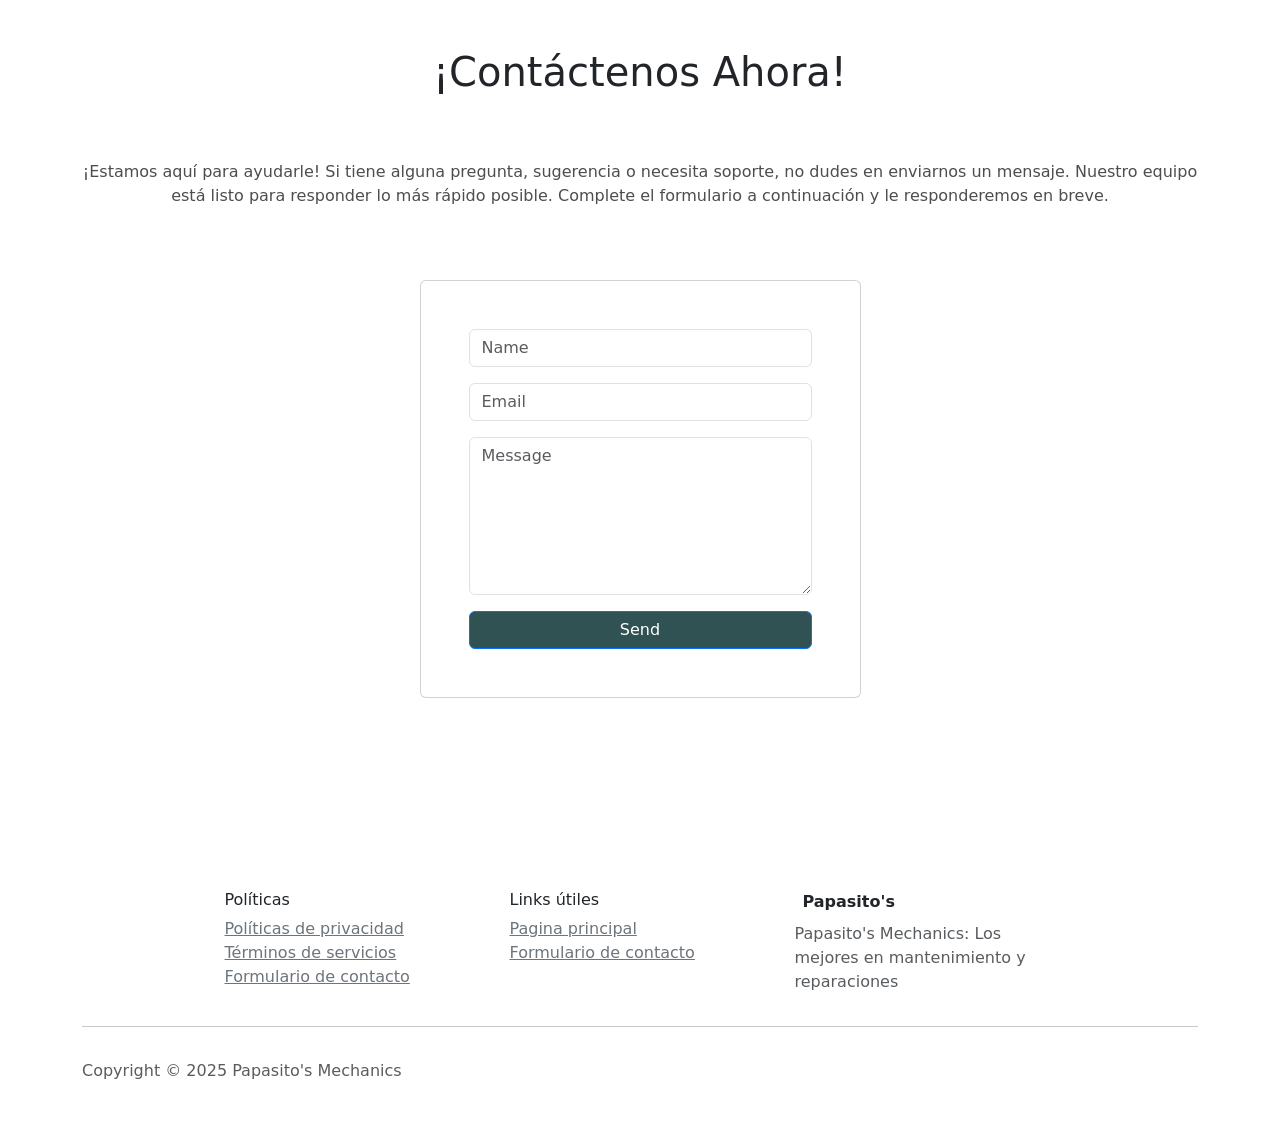
==== paginas/formulario_contacto.html @ 792975da "frontend" ====
<!DOCTYPE html>
<html data-bs-theme="auto" lang="en">
<head>
  <meta charset="utf-8">
  <meta name="viewport" content="width=device-width, initial-scale=1.0, shrink-to-fit=no">
  <title>Formulario de Contacto</title>
  <meta name="description" content="realice su solicitud de servicios aquí!">
  <script>
    !function() {
      const getTheme = () => localStorage.getItem("theme");
      const forcedTheme = document.documentElement.getAttribute("data-bss-forced-theme");
      const getPreferredTheme = () => {
        if (forcedTheme) return forcedTheme;
        const stored = getTheme();
        if (stored) return stored;
        const attr = document.documentElement.getAttribute("data-bs-theme");
        return attr || (window.matchMedia("(prefers-color-scheme: dark)").matches ? "dark" : "light");
      };
      const setTheme = theme => {
        if (theme === "auto" && window.matchMedia("(prefers-color-scheme: dark)").matches) {
          document.documentElement.setAttribute("data-bs-theme", "dark");
        } else {
          document.documentElement.setAttribute("data-bs-theme", theme);
        }
      };
      setTheme(getPreferredTheme());
      const updateSwitcher = (theme, init = false) => {
        const switchers = [].slice.call(document.querySelectorAll(".theme-switcher"));
        if (switchers.length) {
          document.querySelectorAll("[data-bs-theme-value]").forEach(e => {
            e.classList.remove("active");
            e.setAttribute("aria-pressed", "false");
          });
          for (const sw of switchers) {
            const btn = sw.querySelector('[data-bs-theme-value="' + theme + '"]');
            if (btn) {
              btn.classList.add("active");
              btn.setAttribute("aria-pressed", "true");
            }
          }
        }
      };
      window.matchMedia("(prefers-color-scheme: dark)").addEventListener("change", () => {
        const t = getTheme();
        if (t !== "light" && t !== "dark") setTheme(getPreferredTheme());
      });
      window.addEventListener("DOMContentLoaded", () => {
        updateSwitcher(getPreferredTheme());
        document.querySelectorAll("[data-bs-theme-value]").forEach(e => {
          e.addEventListener("click", t => {
            t.preventDefault();
            const val = e.getAttribute("data-bs-theme-value");
            localStorage.setItem("theme", val);
            setTheme(val);
            updateSwitcher(val);
          });
        });
      });
    }();
  </script>
  <link rel="icon" type="image/png" sizes="499x499" href="/PMBackend/frontend/paginas/assets/img/favicon.png?h=9de85300ce36b5b57ce09c45939de319">
  <link rel="icon" type="image/png" sizes="499x499" href="/PMBackend/frontend/paginas/assets/img/favicon.png?h=9de85300ce36b5b57ce09c45939de319" media="(prefers-color-scheme: dark)">
  <link rel="stylesheet" href="https://cdn.jsdelivr.net/npm/bootstrap@5.3.3/dist/css/bootstrap.min.css">
  <link rel="stylesheet" href="/PMBackend/frontend/paginas/assets/css/styles.min.css?h=498d9d766cf55b8adaa45fc5e837e1eb">
</head>
<body>
  <header>
    <h1 style="text-align: center;" class="mt-5">¡Contáctenos Ahora!</h1>
  </header>
  <main>
    <section>
      <div class="py-4 py-xl-5 container" style="text-align: center;">
        <p class="py-2">
          <span style="color: rgba(18, 18, 18, 0.75);">
            ¡Estamos aquí para ayudarle! Si tiene alguna pregunta, sugerencia o necesita soporte, no dudes en enviarnos un mensaje. Nuestro equipo está listo para responder lo más rápido posible. Complete el formulario a continuación y le responderemos en breve.
          </span>
        </p>
        <!-- Start: Contact Form Basic -->
        <section id="link_form" class="position-relative py-4 py-xl-5">
          <div class="container position-relative">
            <div class="row d-flex justify-content-center">
              <div class="col-md-8 col-lg-6 col-xl-5 col-xxl-4">
                <div class="card mb-5">
                  <div class="card-body p-sm-5">
                    <form method="post">
                      <div class="mb-3">
                        <input class="form-control" type="text" id="name-2" name="name" placeholder="Name">
                      </div>
                      <div class="mb-3">
                        <input class="form-control" type="email" id="email-2" name="email" placeholder="Email">
                      </div>
                      <div class="mb-3">
                        <textarea class="form-control" id="message-2" name="message" rows="6" placeholder="Message"></textarea>
                      </div>
                      <div>
                        <button class="btn btn-primary d-block w-100" type="submit" style="background: #305252;">Send</button>
                      </div>
                    </form>
                  </div>
                </div>
              </div>
            </div>
          </div>
        </section>
        <!-- End: Contact Form Basic -->
      </div>
    </section>
  </main>
  <footer>
    <div class="container py-4 py-lg-5">
      <div class="row justify-content-center" style="box-shadow: 0px 0px;">
        <!-- Políticas -->
        <div class="col-sm-4 col-md-3 text-center text-lg-start d-flex flex-column item">
          <h3 class="fs-6">Políticas&nbsp;</h3>
          <ul class="list-unstyled">
            <li><a class="link-secondary" href="/PMBackend/frontend/paginas/politicas_privacidad.html">Políticas de privacidad</a></li>
            <li><a class="link-secondary" id="term_unactive" href="/PMBackend/frontend/paginas/terminos_servicio.html">Términos de servicios</a></li>
            <li><a class="link-secondary" href="/PMBackend/frontend/paginas/formulario_contacto.html">Formulario de contacto</a></li>
          </ul>
        </div>
        <!-- Links útiles -->
        <div class="col-sm-4 col-md-3 text-center text-lg-start d-flex flex-column item" style="border-color: rgb(33, 37, 41);">
          <h3 class="fs-6">Links útiles</h3>
          <ul class="list-unstyled">
            <li><a class="link-secondary" href="/PMBackend/frontend/paginas/index.html">Pagina principal</a></li>
            <li><a class="link-secondary" href="#link_form">Formulario de contacto</a></li>
          </ul>
        </div>
        <!-- Social Icons -->
        <div class="col-lg-3 text-center text-lg-start d-flex flex-column align-items-center order-first align-items-lg-start order-lg-last item social">
          <div class="fw-bold d-flex align-items-center mb-2">
            <span class="bs-icon-sm bs-icon-rounded bs-icon-primary d-flex justify-content-center align-items-center bs-icon me-2" style="--bs-primary: #007443;--bs-primary-rgb: 0,116,67;">
              <!-- SVG icon -->
            </span>
            <span>Papasito's&nbsp;</span>
          </div>
          <p class="text-muted copyright">Papasito's Mechanics: Los mejores en mantenimiento y reparaciones</p>
        </div>
      </div>
      <hr>
      <div class="d-flex justify-content-between align-items-center pt-3">
        <p class="text-muted mb-0">Copyright © 2025 Papasito's Mechanics</p>
        <!-- ...redes sociales... -->
      </div>
    </div>
  </footer>
  <script src="https://cdnjs.cloudflare.com/ajax/libs/jquery/3.7.0/jquery.min.js"></script>
  <script src="https://cdn.jsdelivr.net/npm/bootstrap@5.3.3/dist/js/bootstrap.bundle.min.js"></script>
  <script src="/PMBackend/frontend/paginas/assets/js/script.min.js?h=bfb49eee47f0544059cc5a9c6945ad45"></script>
</body>
</html>
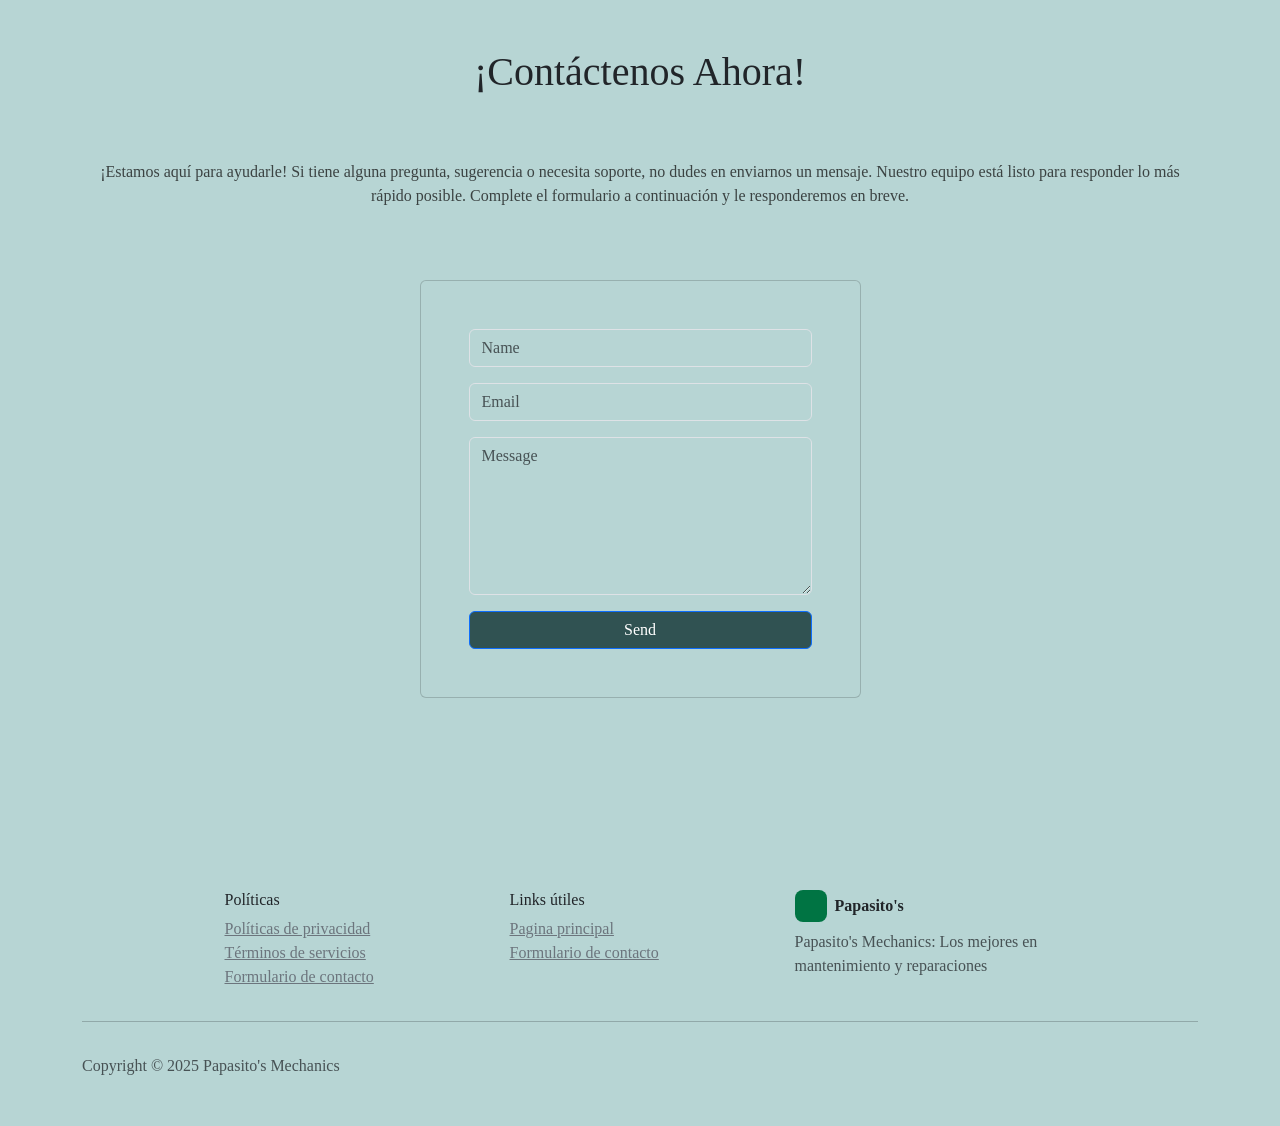
==== commit c0b5740a: "Actualizacion de links (momento de prueba)" ====
--- a/paginas/formulario_contacto.html
+++ b/paginas/formulario_contacto.html
@@ -58,10 +58,10 @@
       });
     }();
   </script>
-  <link rel="icon" type="image/png" sizes="499x499" href="/PMBackend/frontend/paginas/assets/img/favicon.png?h=9de85300ce36b5b57ce09c45939de319">
-  <link rel="icon" type="image/png" sizes="499x499" href="/PMBackend/frontend/paginas/assets/img/favicon.png?h=9de85300ce36b5b57ce09c45939de319" media="(prefers-color-scheme: dark)">
+  <link rel="icon" type="image/png" sizes="499x499" href="./assets/img/favicon.png">
+  <link rel="icon" type="image/png" sizes="499x499" href="./assets/img/favicon.png" media="(prefers-color-scheme: dark)">
   <link rel="stylesheet" href="https://cdn.jsdelivr.net/npm/bootstrap@5.3.3/dist/css/bootstrap.min.css">
-  <link rel="stylesheet" href="/PMBackend/frontend/paginas/assets/css/styles.min.css?h=498d9d766cf55b8adaa45fc5e837e1eb">
+  <link rel="stylesheet" href="./assets/css/styles.min.css">
 </head>
 <body>
   <header>
@@ -113,16 +113,16 @@
         <div class="col-sm-4 col-md-3 text-center text-lg-start d-flex flex-column item">
           <h3 class="fs-6">Políticas&nbsp;</h3>
           <ul class="list-unstyled">
-            <li><a class="link-secondary" href="/PMBackend/frontend/paginas/politicas_privacidad.html">Políticas de privacidad</a></li>
-            <li><a class="link-secondary" id="term_unactive" href="/PMBackend/frontend/paginas/terminos_servicio.html">Términos de servicios</a></li>
-            <li><a class="link-secondary" href="/PMBackend/frontend/paginas/formulario_contacto.html">Formulario de contacto</a></li>
+            <li><a class="link-secondary" href="./politicas_privacidad.html">Políticas de privacidad</a></li>
+            <li><a class="link-secondary" id="term_unactive" href="./terminos_servicio.html">Términos de servicios</a></li>
+            <li><a class="link-secondary" href="./formulario_contacto.html">Formulario de contacto</a></li>
           </ul>
         </div>
         <!-- Links útiles -->
         <div class="col-sm-4 col-md-3 text-center text-lg-start d-flex flex-column item" style="border-color: rgb(33, 37, 41);">
           <h3 class="fs-6">Links útiles</h3>
           <ul class="list-unstyled">
-            <li><a class="link-secondary" href="/PMBackend/frontend/paginas/index.html">Pagina principal</a></li>
+            <li><a class="link-secondary" href="./pagina_principal.html">Pagina principal</a></li>
             <li><a class="link-secondary" href="#link_form">Formulario de contacto</a></li>
           </ul>
         </div>
@@ -146,6 +146,6 @@
   </footer>
   <script src="https://cdnjs.cloudflare.com/ajax/libs/jquery/3.7.0/jquery.min.js"></script>
   <script src="https://cdn.jsdelivr.net/npm/bootstrap@5.3.3/dist/js/bootstrap.bundle.min.js"></script>
-  <script src="/PMBackend/frontend/paginas/assets/js/script.min.js?h=bfb49eee47f0544059cc5a9c6945ad45"></script>
+  <script src="./assets/js/script.min.js"></script>
 </body>
 </html>
--- a/paginas/assets/css/styles.min.css
+++ b/paginas/assets/css/styles.min.css
@@ -0,0 +1,203 @@
+/* Fuentes */
+@font-face {
+  font-family: 'Abyssinica SIL';
+  src: url(/frontend/Paginas_Front_end/assets/fonts/Abyssinica%20SIL-c66eb9300348a4b1d40f848be89439af.woff2?h=4e2d47f860db78a9ae0822a8bf7ebf39) format('woff2');
+  font-weight: 400;
+  font-style: normal;
+  font-display: swap;
+  unicode-range: U+030E,U+1200-1399,U+2D80-2DDE,U+AB01-AB2E,U+1E7E0-1E7E6,U+1E7E8-1E7EB,U+1E7ED-1E7EE,U+1E7F0-1E7FE;
+}
+@font-face {
+  font-family: 'Abyssinica SIL';
+  src: url(/frontend/Paginas_Front_end/assets/fonts/Abyssinica%20SIL-330eafa0ac16269fafe06ac1c39e3818.woff2?h=4e2d47f860db78a9ae0822a8bf7ebf39) format('woff2');
+  font-weight: 400;
+  font-style: normal;
+  font-display: swap;
+  unicode-range: U+0100-02BA,U+02BD-02C5,U+02C7-02CC,U+02CE-02D7,U+02DD-02FF,U+0304,U+0308,U+0329,U+1D00-1DBF,U+1E00-1E9F,U+1EF2-1EFF,U+2020,U+20A0-20AB,U+20AD-20C0,U+2113,U+2C60-2C7F,U+A720-A7FF;
+}
+@font-face {
+  font-family: 'Abyssinica SIL';
+  src: url(/frontend/Paginas_Front_end/assets/fonts/Abyssinica%20SIL-f582edb6a500204282c85bc1470e2174.woff2?h=4e2d47f860db78a9ae0822a8bf7ebf39) format('woff2');
+  font-weight: 400;
+  font-style: normal;
+  font-display: swap;
+  unicode-range: U+0000-00FF,U+0131,U+0152-0153,U+02BB-02BC,U+02C6,U+02DA,U+02DC,U+0304,U+0308,U+0329,U+2000-206F,U+20AC,U+2122,U+2191,U+2193,U+2212,U+2215,U+FEFF,U+FFFD;
+}
+@font-face {
+  font-family: Aclonica;
+  src: url(/frontend/Paginas_Front_end/assets/fonts/Aclonica-43bd467b19d511fa7ec09953087de6eb.woff2?h=a77ba956de31e8a8ee1a188c3677822d) format('woff2');
+  font-weight: 400;
+  font-style: normal;
+  font-display: swap;
+  unicode-range: U+0100-02BA,U+02BD-02C5,U+02C7-02CC,U+02CE-02D7,U+02DD-02FF,U+0304,U+0308,U+0329,U+1D00-1DBF,U+1E00-1E9F,U+1EF2-1EFF,U+2020,U+20A0-20AB,U+20AD-20C0,U+2113,U+2C60-2C7F,U+A720-A7FF;
+}
+@font-face {
+  font-family: Aclonica;
+  src: url(/frontend/Paginas_Front_end/assets/fonts/Aclonica-cabda78936749c901c09801c41b3521f.woff2?h=a77ba956de31e8a8ee1a188c3677822d) format('woff2');
+  font-weight: 400;
+  font-style: normal;
+  font-display: swap;
+  unicode-range: U+0000-00FF,U+0131,U+0152-0153,U+02BB-02BC,U+02C6,U+02DA,U+02DC,U+0304,U+0308,U+0329,U+2000-206F,U+20AC,U+2122,U+2191,U+2193,U+2212,U+2215,U+FEFF,U+FFFD;
+}
+
+/* Temas y colores */
+:root,
+[data-bs-theme=light] {
+  --bs-body-bg: #b7d5d4;
+  --bs-body-bg-rgb: 183,213,212;
+  --bs-secondary-bg: #77878b;
+  --bs-secondary-bg-rgb: 119,135,139;
+  --bs-tertiary-bg: #488286;
+  --bs-tertiary-bg-rgb: 72,130,134;
+  --bs-body-font-family: 'Abyssinica SIL', serif;
+}
+[data-bs-theme=dark] {
+  --bs-primary: #a9b4c2;
+  --bs-primary-rgb: 169,180,194;
+  --bs-primary-text-emphasis: #CBD2DA;
+  --bs-primary-bg-subtle: #222427;
+  --bs-primary-border-subtle: #656C74;
+  --bs-secondary: #305252;
+  --bs-secondary-rgb: 48,82,82;
+  --bs-secondary-text-emphasis: #839797;
+  --bs-secondary-bg-subtle: #0A1010;
+  --bs-secondary-border-subtle: #1D3131;
+  --bs-body-color: black;
+  --bs-body-color-rgb: 0,0,0;
+  --bs-body-bg: #a9b4c2;
+  --bs-body-bg-rgb: 169,180,194;
+  --bs-secondary-bg: #77878b;
+  --bs-secondary-bg-rgb: 119,135,139;
+  --bs-tertiary-bg: #488286;
+  --bs-tertiary-bg-rgb: 72,130,134;
+  --bs-secondary-color: rgba(0,0,0,0.75);
+  --bs-secondary-color-rgb: 0,0,0,0.75;
+  --bs-tertiary-color: rgba(0,0,0,0.5);
+  --bs-tertiary-color-rgb: 0,0,0,0.5;
+  --bs-link-color: #6ea8fe;
+  --bs-link-color-rgb: 110,168,254;
+  --bs-border-radius: 1.375rem;
+}
+
+/* Botones */
+.btn-primary[data-bs-theme=dark],
+[data-bs-theme=dark] .btn-primary {
+  --bs-btn-color: #000000;
+  --bs-btn-bg: #a9b4c2;
+  --bs-btn-border-color: #a9b4c2;
+  --bs-btn-hover-color: #000000;
+  --bs-btn-hover-bg: #B6BFCB;
+  --bs-btn-hover-border-color: #B2BCC8;
+  --bs-btn-focus-shadow-rgb: 25,27,29;
+  --bs-btn-active-color: #000000;
+  --bs-btn-active-bg: #BAC3CE;
+  --bs-btn-active-border-color: #B2BCC8;
+  --bs-btn-disabled-color: #000000;
+  --bs-btn-disabled-bg: #a9b4c2;
+  --bs-btn-disabled-border-color: #a9b4c2;
+}
+.btn-outline-primary[data-bs-theme=dark],
+[data-bs-theme=dark] .btn-outline-primary {
+  --bs-btn-color: #a9b4c2;
+  --bs-btn-border-color: #a9b4c2;
+  --bs-btn-focus-shadow-rgb: 169,180,194;
+  --bs-btn-hover-color: #000000;
+  --bs-btn-hover-bg: #a9b4c2;
+  --bs-btn-hover-border-color: #a9b4c2;
+  --bs-btn-active-color: #000000;
+  --bs-btn-active-bg: #a9b4c2;
+  --bs-btn-active-border-color: #a9b4c2;
+  --bs-btn-disabled-color: #a9b4c2;
+  --bs-btn-disabled-bg: transparent;
+  --bs-btn-disabled-border-color: #a9b4c2;
+}
+.btn-secondary[data-bs-theme=dark],
+[data-bs-theme=dark] .btn-secondary {
+  --bs-btn-color: #fff;
+  --bs-btn-bg: #305252;
+  --bs-btn-border-color: #305252;
+  --bs-btn-hover-color: #fff;
+  --bs-btn-hover-bg: #294646;
+  --bs-btn-hover-border-color: #264242;
+  --bs-btn-focus-shadow-rgb: 224,229,229;
+  --bs-btn-active-color: #fff;
+  --bs-btn-active-bg: #264242;
+  --bs-btn-active-border-color: #243E3E;
+  --bs-btn-disabled-color: #fff;
+  --bs-btn-disabled-bg: #305252;
+  --bs-btn-disabled-border-color: #305252;
+}
+.btn-outline-secondary[data-bs-theme=dark],
+[data-bs-theme=dark] .btn-outline-secondary {
+  --bs-btn-color: #305252;
+  --bs-btn-border-color: #305252;
+  --bs-btn-focus-shadow-rgb: 48,82,82;
+  --bs-btn-hover-color: #fff;
+  --bs-btn-hover-bg: #305252;
+  --bs-btn-hover-border-color: #305252;
+  --bs-btn-active-color: #fff;
+  --bs-btn-active-bg: #305252;
+  --bs-btn-active-border-color: #305252;
+  --bs-btn-disabled-color: #305252;
+  --bs-btn-disabled-bg: transparent;
+  --bs-btn-disabled-border-color: #305252;
+}
+
+/* Utilidades */
+.fit-cover, .imgB, img { object-fit: cover; }
+svg { cursor: not-allowed; }
+#body_solicitud_servicio { background-color: var(--bs-light); }
+.firmaDiv { position: relative; top: 230px; width: 100%; }
+.epacio { position: relative; top: 250px; }
+.damage-section { text-align: center; }
+
+/* Iconos */
+.bs-icon {
+  --bs-icon-size: .75rem;
+  display: flex;
+  flex-shrink: 0;
+  justify-content: center;
+  align-items: center;
+  font-size: var(--bs-icon-size);
+  width: calc(var(--bs-icon-size) * 2);
+  height: calc(var(--bs-icon-size) * 2);
+  color: var(--bs-primary);
+}
+.bs-icon-xs { --bs-icon-size: 1rem; width: calc(var(--bs-icon-size) * 1.5); height: calc(var(--bs-icon-size) * 1.5); }
+.bs-icon-sm { --bs-icon-size: 1rem; }
+.bs-icon-md { --bs-icon-size: 1.5rem; }
+.bs-icon-lg { --bs-icon-size: 2rem; }
+.bs-icon-xl { --bs-icon-size: 2.5rem; }
+.bs-icon.bs-icon-primary { color: var(--bs-white); background: var(--bs-primary); }
+.bs-icon.bs-icon-primary-light { color: var(--bs-primary); background: rgba(var(--bs-primary-rgb), .2); }
+.bs-icon.bs-icon-semi-white { color: var(--bs-primary); background: rgba(255,255,255,.5); }
+.bs-icon.bs-icon-rounded { border-radius: .5rem; }
+.bs-icon.bs-icon-circle { border-radius: 50%; }
+
+/* Paneles y tablas */
+.panel-table .panel-body { padding: 0; }
+.panel-table .panel-body .table-bordered { border-style: none; margin: 0; }
+.panel-table .panel-body .table-bordered > thead > tr > th:first-of-type { text-align: center; width: 100px; }
+.panel-table .panel-body .table-bordered > tbody > tr > td:last-of-type,
+.panel-table .panel-body .table-bordered > thead > tr > th:last-of-type { border-right: 0px; }
+.panel-table .panel-body .table-bordered > tbody > tr > td:first-of-type,
+.panel-table .panel-body .table-bordered > thead > tr > th:first-of-type { border-left: 0; }
+.panel-table .panel-body .table-bordered > tbody > tr:first-of-type > td { border-bottom: 0; }
+.panel-table .panel-body .table-bordered > thead > tr:first-of-type > th { border-top: 0; }
+.panel-table .panel-footer .pagination { margin: 0; }
+.panel-table .panel-footer .col { line-height: 34px; height: 34px; }
+.panel-table .panel-heading .col h3 { line-height: 30px; height: 30px; }
+.panel-table .panel-body .table-bordered > tbody > tr > td { line-height: 34px; }
+
+/* Estrellas de rating */
+.rating:not(:checked) > input { position: absolute; appearance: none; }
+.rating:not(:checked) > label {
+  float: right;
+  cursor: pointer;
+  font-size: 30px;
+  color: #666;
+}
+.rating:not(:checked) > label:before { content: "★"; }
+.rating:not(:checked) > label:hover,
+.rating:not(:checked) > label:hover ~ label { color: #ff9e0b; }
+.rating > input:checked ~ label { color: #ffa723; }
